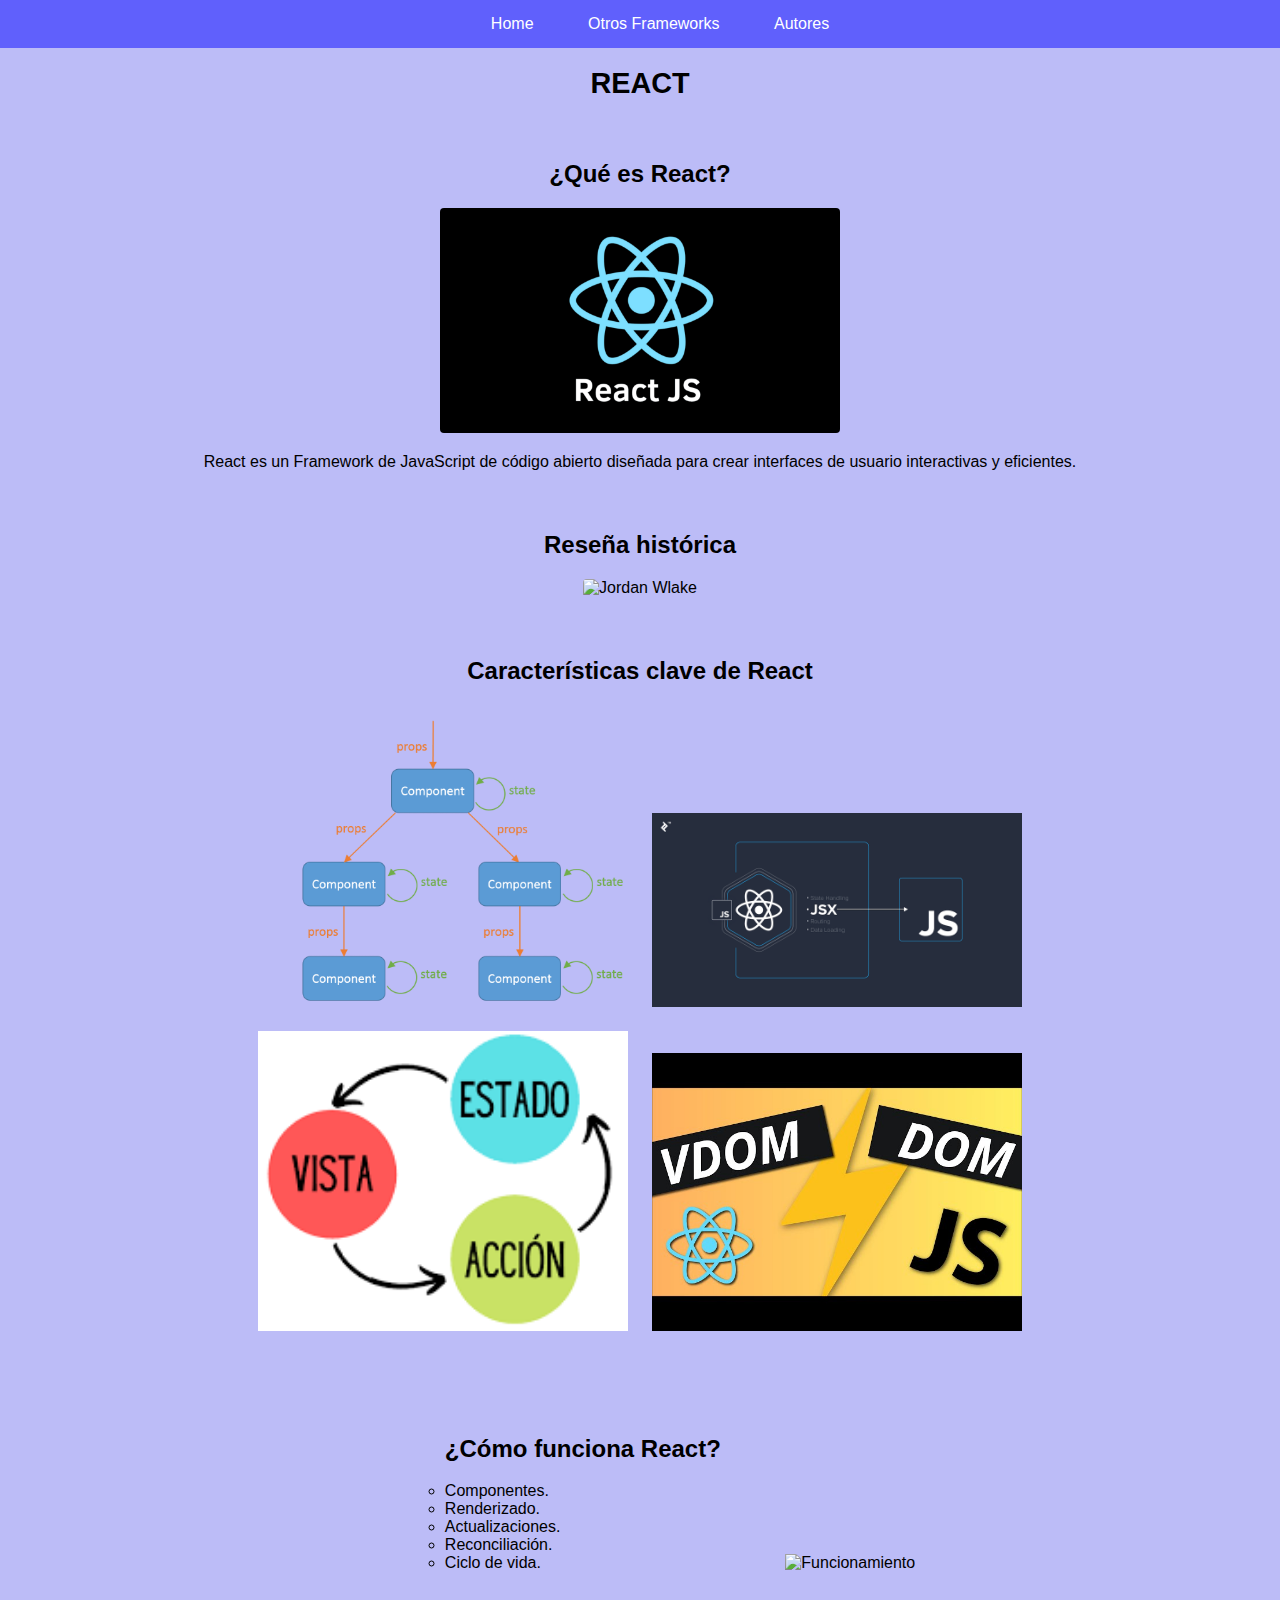
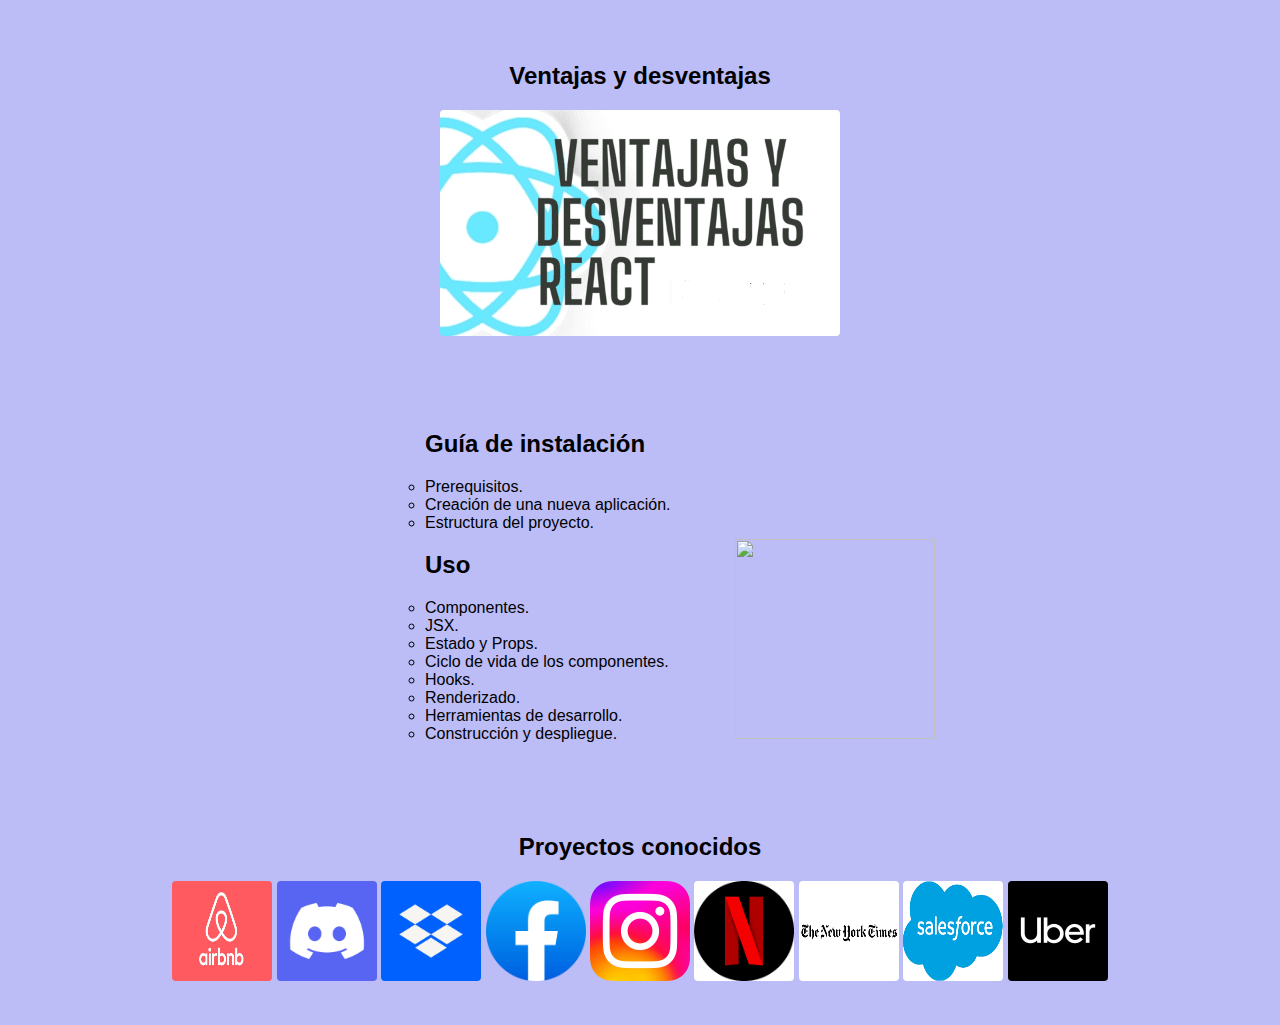
==== index.html @ b9baea35 "Initial commit" ====
<!DOCTYPE html>
    <html lang="es">
    <head>
        <meta charset="UTF-8">
        <meta name="viewport" content="width=device-width, initial-scale=1.0">
        <link rel="stylesheet" href="styles.css">
        <link rel="icon" href="https://cdn1.iconfinder.com/data/icons/programing-development-8/24/react_logo-512.png" type="image/png">
        <title>TAT</title>
    </head>
    <body>
        <nav class="nav">
            <ul class="nav__list">
                <li class="nav__item"> <a class="nav__link" href="index.html">Home</a></li>
                <li class="nav__item"> <a class="nav__link" href="otros.html">Otros Frameworks</a></li>
                <li class="nav__item"> <a class="nav__link" href="autores.html">Autores</a></li>
            </ul>
        </nav>
        <div class="encabezado">
            <h1>REACT</h1>
        </div>
        <div class="contenedor">
            <div class="caja">
                <h2 class="subtitulo">¿Qué es React?</h2>
                <img class="caja__img" src="./Recursos/Que es React/React.png" alt="React">
                <p>React es un Framework de JavaScript de código abierto diseñada para crear interfaces de usuario interactivas y eficientes.</p>
            </div>
        </div>

        <div class="contenedor">
            <div class="caja">
                <h2 class="subtitulo">Reseña histórica</h2>
                <img class="caja__img" src="https://encrypted-tbn2.gstatic.com/images?q=tbn:ANd9GcTqc44KgdfZJVBwplDnhv1xLJBNXJQou2iSKviFKKRwaPwzaz6m" alt="Jordan Wlake">
            </div>
        </div>

        <div class="contenedor">
            <div class="caja">
                <h2 class="subtitulo">Características clave de React</h2>
                <div class="caja__imagenes">
                    <img class="caja__img tamaño" src="./Recursos/Caracteristicas Claves React/Componentes.png" alt="Componentes">
                    <img class="caja__img tamaño" src="./Recursos/Caracteristicas Claves React/JSX.png" alt="JSX">
                    <img class="caja__img tamaño" src="./Recursos/Caracteristicas Claves React/Unidirectiona data flow.png" alt="Unidirectional data flow">
                    <img class="caja__img tamaño" src="./Recursos/Caracteristicas Claves React/VDOM.jpg" alt="VDOM">
                </div>
            </div>
        </div>

        <div class="contenedor">
            <div class="caja">
                <ul>
                    <li class="contenedor__item">
                        <ul>
                            <h2>¿Cómo funciona React?</h2>
                            <li>Componentes.</li>
                            <li>Renderizado.</li>
                            <li>Actualizaciones.</li>
                            <li>Reconciliación.</li>
                            <li>Ciclo de vida.</li>
                        </ul>
                    </li>
                    <li class="contenedor__item">
                        <img class="contenedor__img" src="https://cdn-icons-png.flaticon.com/512/40/40031.png" alt="Funcionamiento">
                    </li>
                </ul>
            </div>
        </div>

        <div class="contenedor">
            <div class="caja">
                <h2 class="subtitulo">Ventajas y desventajas</h2>
                <img class="caja__img" src="./Recursos/Ventajas y desventajas React/Ventajas Desventajas React.png" alt="VyD">
            </div>
        </div>

        <div class="contenedor">
            <div class="caja">
                <ul>
                    <li class="contenedor__item">
                        <ul>
                            <h2>Guía de instalación</h2>
                            <li>Prerequisitos.</li>
                            <li>Creación de una nueva aplicación.</li>
                            <li>Estructura del proyecto.</li>
                            
                            <h2>Uso</h2>
                            <li>Componentes.</li>
                            <li>JSX.</li>
                            <li>Estado y Props.</li>
                            <li>Ciclo de vida de los componentes.</li>
                            <li>Hooks.</li>
                            <li>Renderizado.</li>
                            <li>Herramientas de desarrollo.</li>
                            <li>Construcción y despliegue.</li>
                        </ul>
                    </li>
                    <li class="contenedor__item">
                        <img class="contenedor__img" src="https://static-00.iconduck.com/assets.00/node-js-icon-454x512-nztofx17.png">
                    </li>
                </ul>
            </div>
        </div>

        <div class="contenedor">
            <div class="caja">
                <h2 class="subtitulo">Proyectos conocidos</h2>
                <div class="caja__imagenes">
                    <img class="caja__img tamaño1" src="./Recursos/Marcas que usan React/Airbnb.jpg" alt="">
                    <img class="caja__img tamaño1" src="./Recursos/Marcas que usan React/Discord.png" alt="">
                    <img class="caja__img tamaño1" src="./Recursos/Marcas que usan React/Dropbox.png" alt="">
                    <img class="caja__img tamaño1" src="./Recursos/Marcas que usan React/Facebook.png" alt="">
                    <img class="caja__img tamaño1" src="./Recursos/Marcas que usan React/Instagram.png" alt="">
                    <img class="caja__img tamaño1" src="./Recursos/Marcas que usan React/Netflix.png" alt="">
                    <img class="caja__img tamaño1" src="./Recursos/Marcas que usan React/New York Times.png" alt="">
                    <img class="caja__img tamaño1" src="./Recursos/Marcas que usan React/Salesforce.png" alt="">
                    <img class="caja__img tamaño1" src="./Recursos/Marcas que usan React/Uber.jpg" alt="">
                </div>
            </div>
        </div>
    </body>
</html>
---- styles.css ----
body {
    font-family: sans-serif;
    margin: 0;
    background-color: rgb(188, 188, 247);
}

h1 {
    font-size: 1.8em;
}

.nav {
    background-color: rgb(96, 96, 252);
    padding: 5px 0;
}

.nav__list {
    margin: 0;
    text-align: center;
}

.nav__item {
    display: inline-block;
    padding: 10px 25px;
}

.nav__link {
    text-decoration: none;
    color: white;
    transition-property: background-color, padding, border-radius;
    transition-duration: 0.5s;
}

.nav__link:hover {
    background-color: rgba(102, 171, 255, 0.349);
    border-radius: 4px;
    padding: 5px;
}

.encabezado {
    margin: 0;
    text-align: center;
}

.caja {
    margin: 40px 100px;
    text-align: center;
}

.caja__img {
    width: 400px;
    border-radius: 4px;
    transition-property: box-shadow;
    transition-duration: 1s;
}

.caja__img:hover {
    border-radius: 4px;
    box-shadow: 3px 3px 3px 3px teal;
}

.caja__imagenes {
    display: inline-block;
}

.tamaño {
    width: 370px;
    padding: 10px;
}

.subtitulo {
    padding-top: 20px;
}

/* OTROS */
.contenedor {
    margin: 0;
    text-align: center;

    transition-property: background-color, border-bottom;
    transition-duration: 0.5s;
    position: relative;
}
.contenedor:hover {
    background-color: rgb(173, 173, 252);
    border-bottom: 3px solid rgb(0, 0, 102);

}
.contenedor__item {
    display: inline-block;
    padding: 30px;
    text-align: left;
}

.contenedor__img {
    width: 200px;
    height: 200px;
}

.tabla {
    width: 50vw;
    padding: 20px;
}

li {
    text-align: left;
}

.tamaño1 {
    width: 100px;
    height: 100px;
}


/* AUTORES */
.cards_container {
    text-align: center;
}
.card {
    text-align: center;
    width: 400px;
    text-align: center;
    border-radius: 8px;
    box-shadow: 0 0 9px rgba(95, 95, 95, 0.555);
    
    display: inline-block;
    margin: 0 30px;

    transition-property: padding;
    transition-duration: 0.5s;
}

.green_card {
    background-color: rgb(41, 182, 41);
    margin-top: 50px;
    margin-bottom: 50px;
}

.purple_card {
    background-color: rgb(196, 0, 196);
}

.card_title {
    color: white;
    padding-top: 10px;
    margin: 0;
    font-size: 26px;
}

.card_subtitle {
    font-size: 18px;
    letter-spacing: 5px;
    padding-bottom: 5px;
    color: rgb(226, 213, 213);
    text-transform: uppercase;
    font-weight: 200;
    margin: 0;
}

.card_content {
    padding: 29px;
    text-align: justify;
    color: white;
    font-size: 15px;
    margin: 0;
}

.card_img {
    width: 130px;
    height: 158px;
    margin-top: 30px;
    border-radius: 20%;
    box-shadow: 0 0 25px rgba(7, 0, 0, 0.445);
}

.card:hover {
    padding: 10px;
}
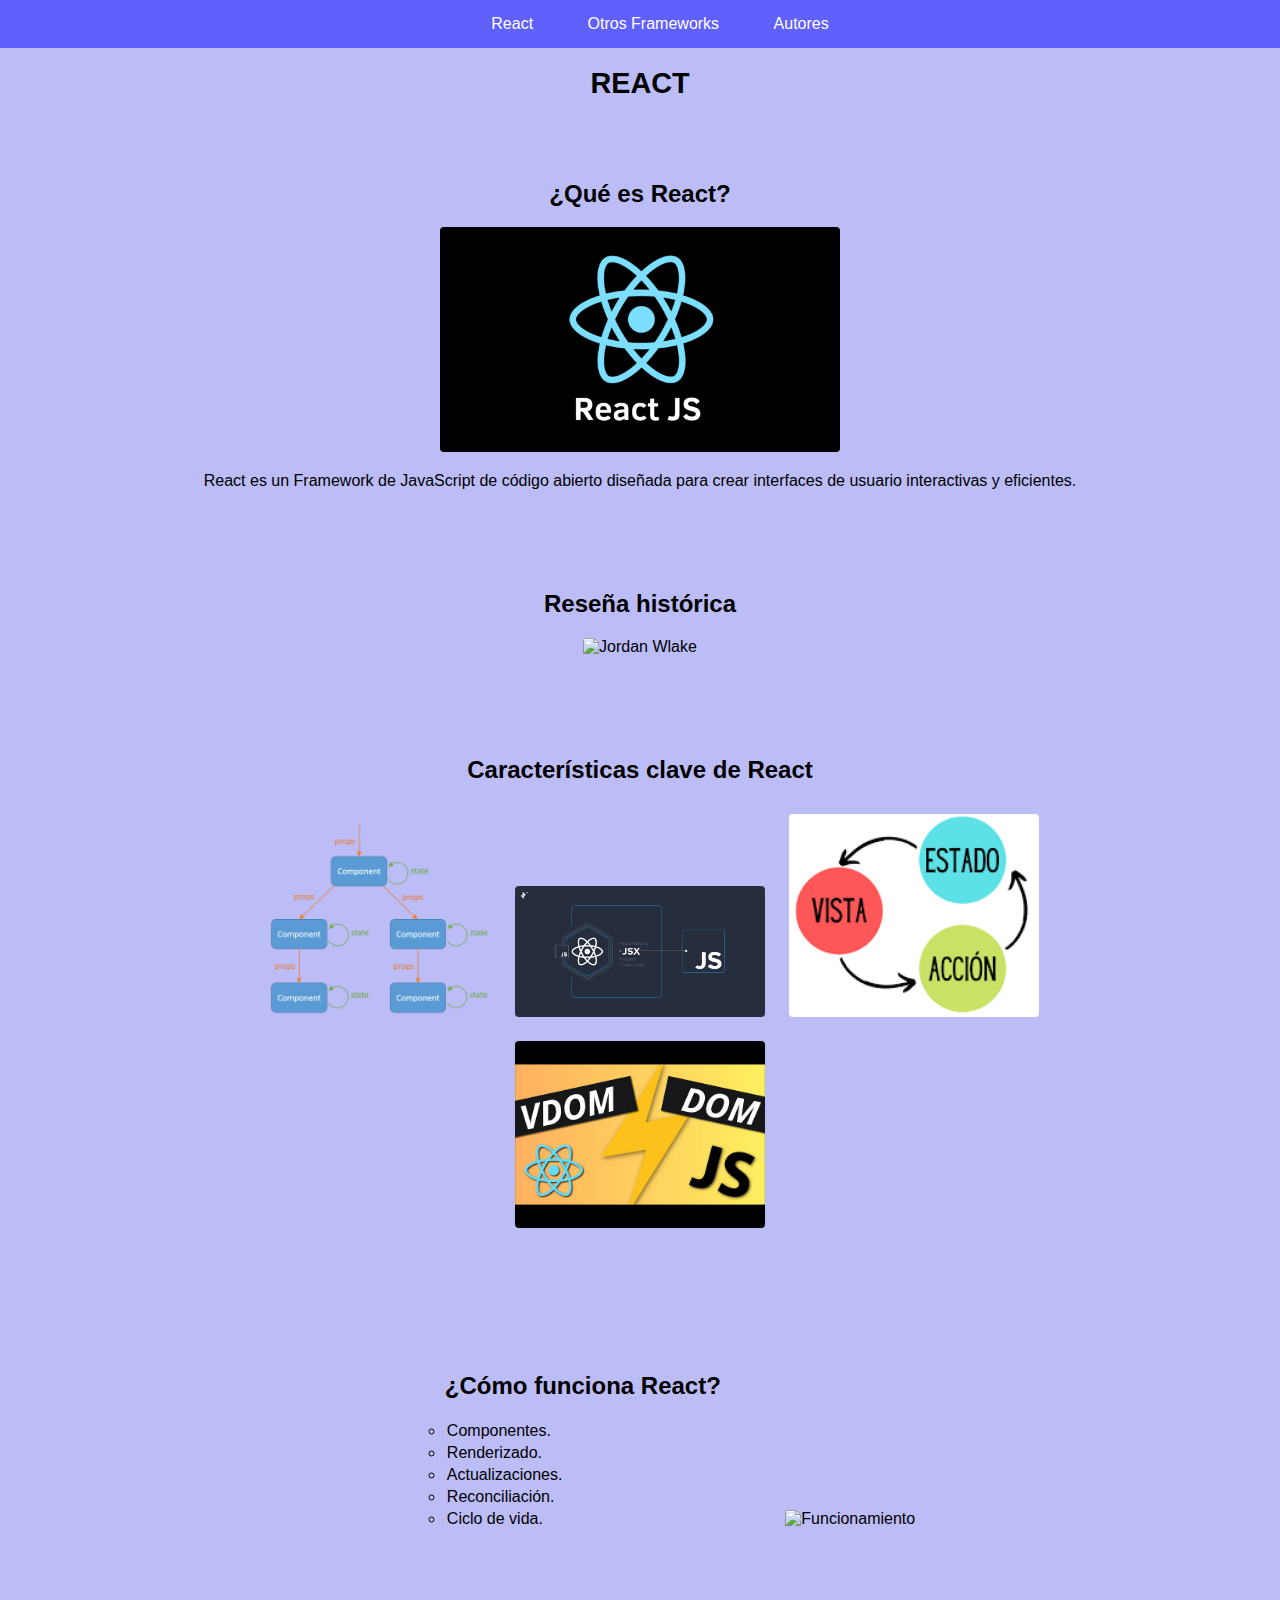
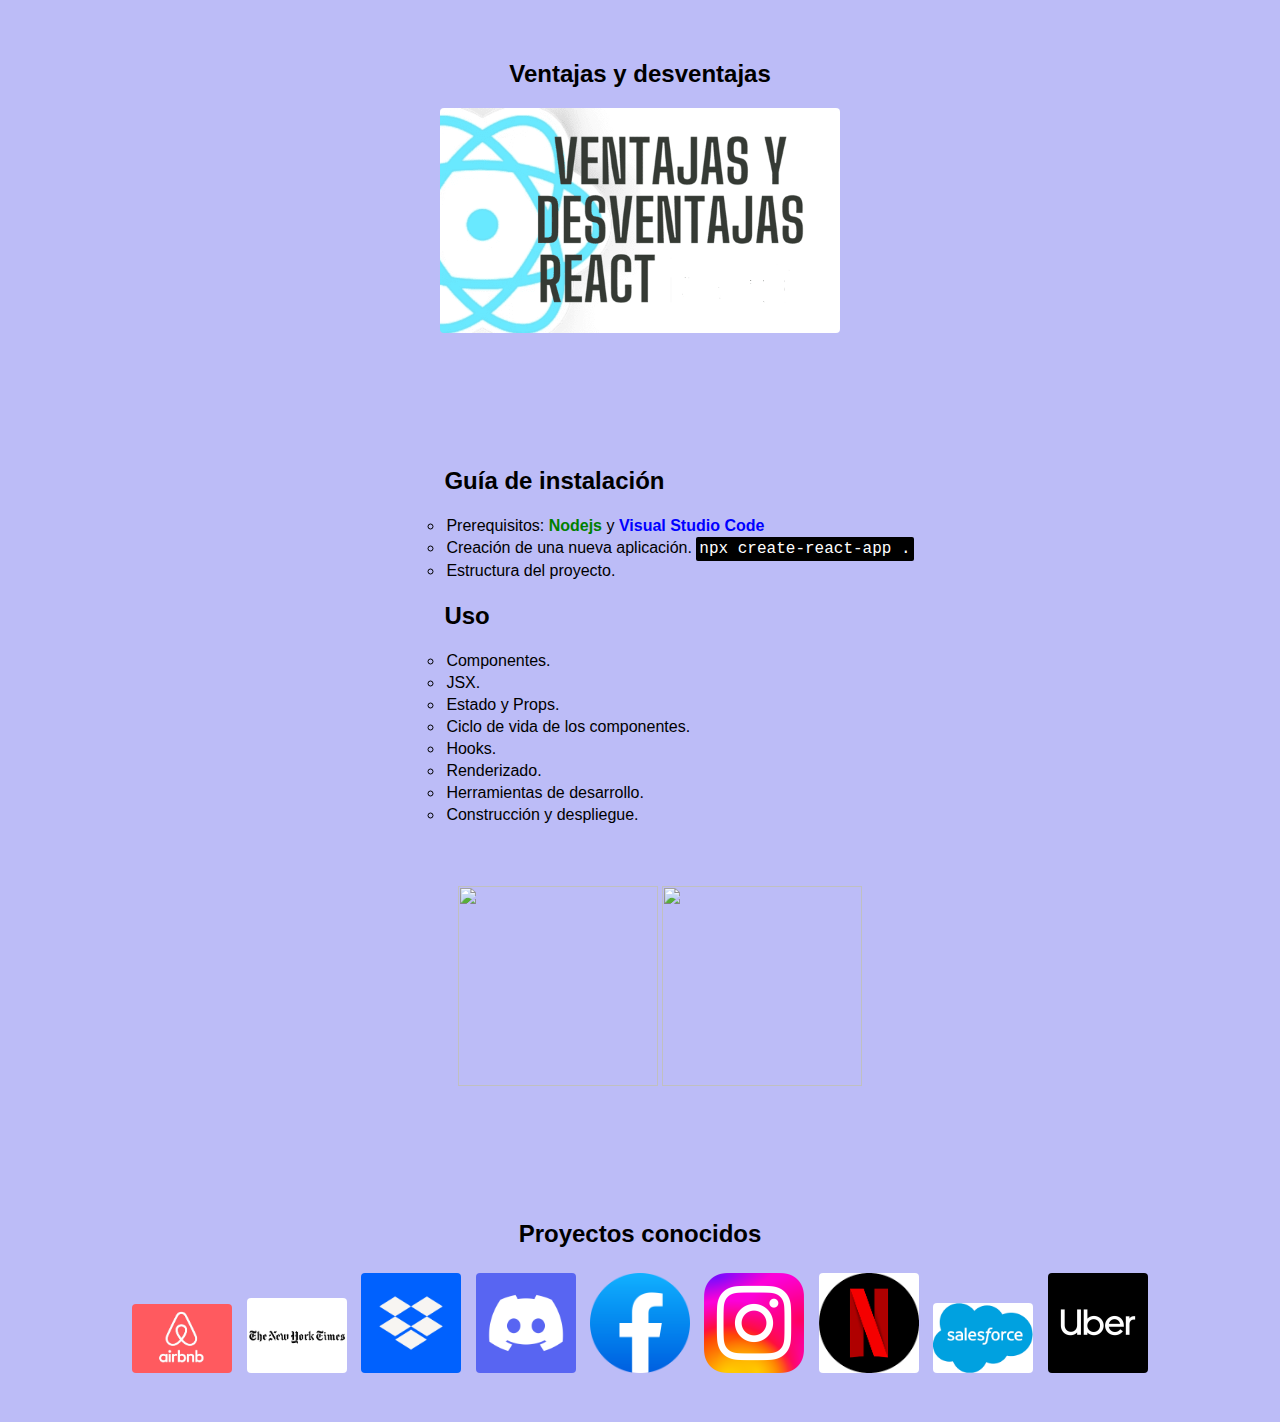
==== commit bcf443d8: "First commit" ====
--- a/index.html
+++ b/index.html
@@ -10,7 +10,7 @@
     <body>
         <nav class="nav">
             <ul class="nav__list">
-                <li class="nav__item"> <a class="nav__link" href="index.html">Home</a></li>
+                <li class="nav__item"> <a class="nav__link" href="index.html">React</a></li>
                 <li class="nav__item"> <a class="nav__link" href="otros.html">Otros Frameworks</a></li>
                 <li class="nav__item"> <a class="nav__link" href="autores.html">Autores</a></li>
             </ul>
@@ -18,101 +18,105 @@
         <div class="encabezado">
             <h1>REACT</h1>
         </div>
-        <div class="contenedor">
-            <div class="caja">
-                <h2 class="subtitulo">¿Qué es React?</h2>
-                <img class="caja__img" src="./Recursos/Que es React/React.png" alt="React">
-                <p>React es un Framework de JavaScript de código abierto diseñada para crear interfaces de usuario interactivas y eficientes.</p>
-            </div>
-        </div>
-
-        <div class="contenedor">
-            <div class="caja">
-                <h2 class="subtitulo">Reseña histórica</h2>
-                <img class="caja__img" src="https://encrypted-tbn2.gstatic.com/images?q=tbn:ANd9GcTqc44KgdfZJVBwplDnhv1xLJBNXJQou2iSKviFKKRwaPwzaz6m" alt="Jordan Wlake">
-            </div>
-        </div>
-
-        <div class="contenedor">
-            <div class="caja">
-                <h2 class="subtitulo">Características clave de React</h2>
-                <div class="caja__imagenes">
-                    <img class="caja__img tamaño" src="./Recursos/Caracteristicas Claves React/Componentes.png" alt="Componentes">
-                    <img class="caja__img tamaño" src="./Recursos/Caracteristicas Claves React/JSX.png" alt="JSX">
-                    <img class="caja__img tamaño" src="./Recursos/Caracteristicas Claves React/Unidirectiona data flow.png" alt="Unidirectional data flow">
-                    <img class="caja__img tamaño" src="./Recursos/Caracteristicas Claves React/VDOM.jpg" alt="VDOM">
+        <div class="flex">
+            <div class="contenedor">
+                <div class="caja">
+                    <h2 class="subtitulo">¿Qué es React?</h2>
+                    <a target="_blank" href="https://es.react.dev/"><img class="caja__img" src="./Recursos/Que es React/React.png" alt="React"></a>
+                    <p>React es un Framework de JavaScript de código abierto diseñada para crear interfaces de usuario interactivas y eficientes.</p>
                 </div>
             </div>
-        </div>
 
-        <div class="contenedor">
-            <div class="caja">
-                <ul>
-                    <li class="contenedor__item">
-                        <ul>
-                            <h2>¿Cómo funciona React?</h2>
-                            <li>Componentes.</li>
-                            <li>Renderizado.</li>
-                            <li>Actualizaciones.</li>
-                            <li>Reconciliación.</li>
-                            <li>Ciclo de vida.</li>
-                        </ul>
-                    </li>
-                    <li class="contenedor__item">
-                        <img class="contenedor__img" src="https://cdn-icons-png.flaticon.com/512/40/40031.png" alt="Funcionamiento">
-                    </li>
-                </ul>
+            <div class="contenedor">
+                <div class="caja">
+                    <h2 class="subtitulo">Reseña histórica</h2>
+                    <img class="caja__img" src="https://encrypted-tbn2.gstatic.com/images?q=tbn:ANd9GcTqc44KgdfZJVBwplDnhv1xLJBNXJQou2iSKviFKKRwaPwzaz6m" alt="Jordan Wlake">
+                </div>
             </div>
-        </div>
 
-        <div class="contenedor">
-            <div class="caja">
-                <h2 class="subtitulo">Ventajas y desventajas</h2>
-                <img class="caja__img" src="./Recursos/Ventajas y desventajas React/Ventajas Desventajas React.png" alt="VyD">
+            <div class="contenedor">
+                <div class="caja">
+                    <h2 class="subtitulo">Características clave de React</h2>
+                    <div class="caja__imagenes">
+                        <img class="caja__img tamaño" src="./Recursos/Caracteristicas Claves React/Componentes.png" alt="Componentes">
+                        <img class="caja__img tamaño" src="./Recursos/Caracteristicas Claves React/JSX.png" alt="JSX">
+                        <img class="caja__img tamaño" src="./Recursos/Caracteristicas Claves React/Unidirectiona data flow.png" alt="Unidirectional data flow">
+                        <img class="caja__img tamaño" src="./Recursos/Caracteristicas Claves React/VDOM.jpg" alt="VDOM">
+                    </div>
+                </div>
             </div>
-        </div>
 
-        <div class="contenedor">
-            <div class="caja">
-                <ul>
-                    <li class="contenedor__item">
-                        <ul>
-                            <h2>Guía de instalación</h2>
-                            <li>Prerequisitos.</li>
-                            <li>Creación de una nueva aplicación.</li>
-                            <li>Estructura del proyecto.</li>
+            <div class="contenedor">
+                <div class="caja">
+                    <ul>
+                        <li class="contenedor__item">
+                            <ul>
+                                <h2>¿Cómo funciona React?</h2>
+                                <li>Componentes.</li>
+                                <li>Renderizado.</li>
+                                <li>Actualizaciones.</li>
+                                <li>Reconciliación.</li>
+                                <li>Ciclo de vida.</li>
+                            </ul>
+                        </li>
+                        <li class="contenedor__item">
+                            <img class="contenedor__img" src="https://cdn-icons-png.flaticon.com/512/40/40031.png" alt="Funcionamiento">
+                        </li>
+                    </ul>
+                </div>
+            </div>
+
+            <div class="contenedor">
+                <div class="caja">
+                    <h2 class="subtitulo">Ventajas y desventajas</h2>
+                    <img class="caja__img" src="./Recursos/Ventajas y desventajas React/Ventajas Desventajas React.png" alt="VyD">
+                </div>
+            </div>
+
+            <div class="contenedor">
+                <div class="caja">
+                    <ul>
+                        <li class="contenedor__item">
+                            <ul>
+                                <h2>Guía de instalación</h2>
+                                <li>Prerequisitos: <a class="linkpre" target="_blank" href="https://nodejs.org/en">Nodejs</a> y <a target="_blank" class="linkpre vsc" href="https://code.visualstudio.com/">Visual Studio Code</a></li>
+                                <li>Creación de una nueva aplicación. <span>npx create-react-app .</span></li>
+                                <li>Estructura del proyecto.</li>
+                                
+                                <h2>Uso</h2>
+                                <li>Componentes.</li>
+                                <li>JSX.</li>
+                                <li>Estado y Props.</li>
+                                <li>Ciclo de vida de los componentes.</li>
+                                <li>Hooks.</li>
+                                <li>Renderizado.</li>
+                                <li>Herramientas de desarrollo.</li>
+                                <li>Construcción y despliegue.</li>
+                            </ul>
+                        </li>
+                        <li class="contenedor__item">
+                            <img class="contenedor__img" src="https://static-00.iconduck.com/assets.00/node-js-icon-454x512-nztofx17.png">
+                            <img class="contenedor__img" src="https://www.returngis.net/wp-content/uploads/2015/11/VS-Code.png">
                             
-                            <h2>Uso</h2>
-                            <li>Componentes.</li>
-                            <li>JSX.</li>
-                            <li>Estado y Props.</li>
-                            <li>Ciclo de vida de los componentes.</li>
-                            <li>Hooks.</li>
-                            <li>Renderizado.</li>
-                            <li>Herramientas de desarrollo.</li>
-                            <li>Construcción y despliegue.</li>
-                        </ul>
-                    </li>
-                    <li class="contenedor__item">
-                        <img class="contenedor__img" src="https://static-00.iconduck.com/assets.00/node-js-icon-454x512-nztofx17.png">
-                    </li>
-                </ul>
+                        </li>
+                    </ul>
+                </div>
             </div>
-        </div>
 
-        <div class="contenedor">
-            <div class="caja">
-                <h2 class="subtitulo">Proyectos conocidos</h2>
-                <div class="caja__imagenes">
-                    <img class="caja__img tamaño1" src="./Recursos/Marcas que usan React/Airbnb.jpg" alt="">
-                    <img class="caja__img tamaño1" src="./Recursos/Marcas que usan React/Discord.png" alt="">
-                    <img class="caja__img tamaño1" src="./Recursos/Marcas que usan React/Dropbox.png" alt="">
-                    <img class="caja__img tamaño1" src="./Recursos/Marcas que usan React/Facebook.png" alt="">
-                    <img class="caja__img tamaño1" src="./Recursos/Marcas que usan React/Instagram.png" alt="">
-                    <img class="caja__img tamaño1" src="./Recursos/Marcas que usan React/Netflix.png" alt="">
-                    <img class="caja__img tamaño1" src="./Recursos/Marcas que usan React/New York Times.png" alt="">
-                    <img class="caja__img tamaño1" src="./Recursos/Marcas que usan React/Salesforce.png" alt="">
-                    <img class="caja__img tamaño1" src="./Recursos/Marcas que usan React/Uber.jpg" alt="">
+            <div class="contenedor">
+                <div class="caja">
+                    <h2 class="subtitulo">Proyectos conocidos</h2>
+                    <div class="caja__imagenes">
+                        <a target="_blank" href="https://www.airbnb.com.co/"><img class="caja__img tamaño1" src="./Recursos/Marcas que usan React/Airbnb.jpg" alt=""></a>
+                        <a target="_blank" href="https://www.nytimes.com/international/"><img class="caja__img tamaño1" src="./Recursos/Marcas que usan React/New York Times.png" alt=""></a>
+                        <a target="_blank" href="https://www.dropbox.com/es/"><img class="caja__img tamaño1" src="./Recursos/Marcas que usan React/Dropbox.png" alt=""></a>
+                        <img class="caja__img tamaño1" src="./Recursos/Marcas que usan React/Discord.png" alt="">
+                        <img class="caja__img tamaño1" src="./Recursos/Marcas que usan React/Facebook.png" alt="">
+                        <img class="caja__img tamaño1" src="./Recursos/Marcas que usan React/Instagram.png" alt="">
+                        <img class="caja__img tamaño1" src="./Recursos/Marcas que usan React/Netflix.png" alt="">
+                        <img class="caja__img tamaño1" src="./Recursos/Marcas que usan React/Salesforce.png" alt="">
+                        <img class="caja__img tamaño1" src="./Recursos/Marcas que usan React/Uber.jpg" alt="">
+                    </div>
                 </div>
             </div>
         </div>
--- a/styles.css
+++ b/styles.css
@@ -3,6 +3,8 @@
     margin: 0;
     background-color: rgb(188, 188, 247);
 }
+
+
 
 h1 {
     font-size: 1.8em;
@@ -50,7 +52,7 @@
     width: 400px;
     border-radius: 4px;
     transition-property: box-shadow;
-    transition-duration: 1s;
+    transition-duration: 0.4s;
 }
 
 .caja__img:hover {
@@ -63,26 +65,58 @@
 }
 
 .tamaño {
-    width: 370px;
-    padding: 10px;
+    width: 250px;
+    margin: 10px;
+    object-fit: contain;
 }
 
 .subtitulo {
     padding-top: 20px;
 }
 
+.flex {
+    display: flex;
+    flex-wrap: wrap;
+    flex-direction: column;
+}
+
+span {
+    background-color: black;
+    color: white;
+    font-family: 'Courier New';
+    padding: 3px;
+    border-radius: 2px;
+}
+
+.vsc {
+    color: blue !important; 
+}
+
+.linkpre {
+    text-decoration: none;
+    font-weight: bold;
+    color: green;
+    transition-property: text-decoration;
+    transition-duration: 4s;
+}
+.linkpre:hover {
+    text-decoration: underline;
+}
+
 /* OTROS */
 .contenedor {
     margin: 0;
-    text-align: center;
-
-    transition-property: background-color, border-bottom;
-    transition-duration: 0.5s;
+    flex-wrap: wrap;
+    flex-direction: row;
+    text-align: center;
+
+    transition-property: background-color, outline;
+    transition-duration: 0.17s;
     position: relative;
 }
 .contenedor:hover {
     background-color: rgb(173, 173, 252);
-    border-bottom: 3px solid rgb(0, 0, 102);
+    outline: 3px solid rgb(0, 0, 102);
 
 }
 .contenedor__item {
@@ -94,6 +128,7 @@
 .contenedor__img {
     width: 200px;
     height: 200px;
+    object-fit: contain;
 }
 
 .tabla {
@@ -103,11 +138,13 @@
 
 li {
     text-align: left;
+    padding: 2px;
 }
 
 .tamaño1 {
     width: 100px;
-    height: 100px;
+    margin: 5px;
+    object-fit: contain;
 }
 
 
